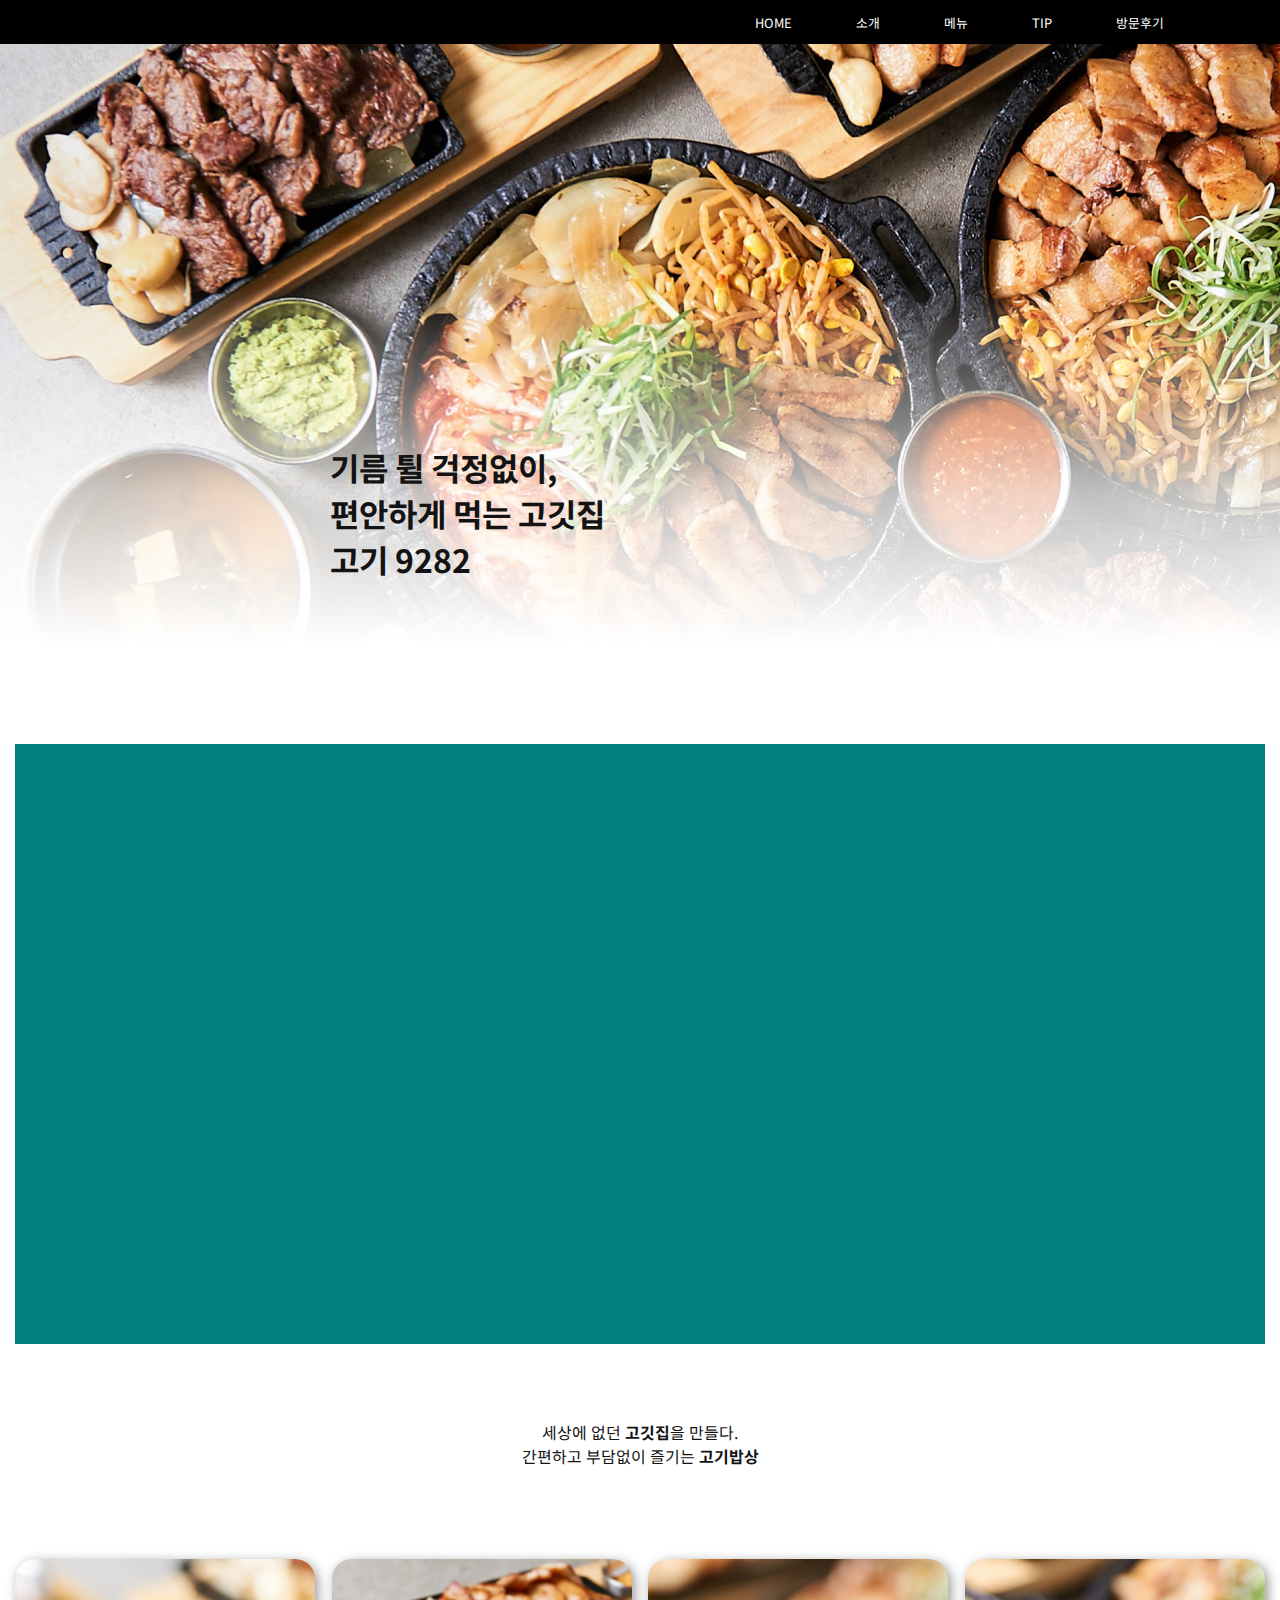
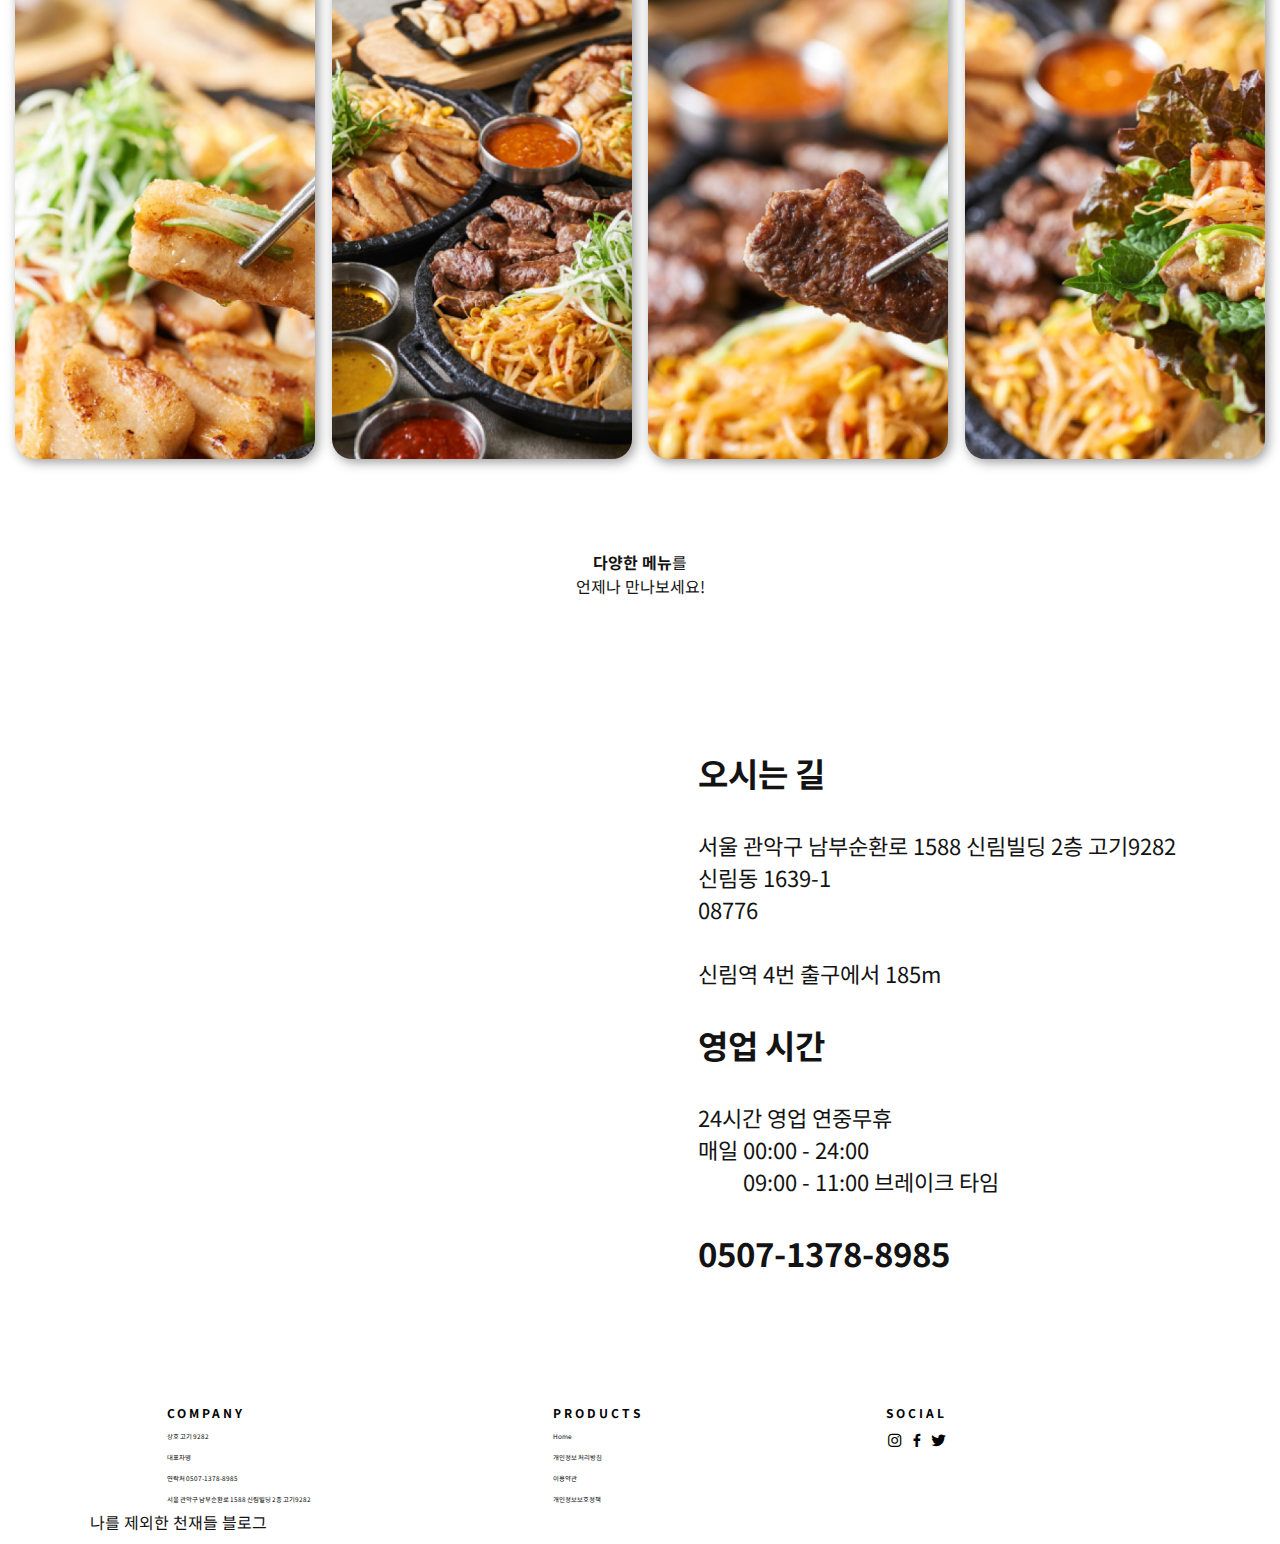
==== home.html @ b2ac959a "first commit" ====
<!DOCTYPE html>
<html lang="en">
<head>
    <meta charset="UTF-8">
    <meta http-equiv="X-UA-Compatible" content="IE=edge">
    <meta name="viewport" content="width=device-width, initial-scale=1.0">
    <title>home</title>
    <link href="https://fonts.googleapis.com/css2?family=Noto+Sans+KR&display=swap" rel="stylesheet">
    <link href='https://unpkg.com/boxicons@2.1.2/css/boxicons.min.css' rel='stylesheet'>
    <link rel="stylesheet" href="css/main.css">
    <link rel="stylesheet" href="css/home.css">
</head>
<body>
    <header class="header" id="header">
        <nav class="nav container" id="nav-toggle">
            <div class="nav-toggle" id="nav-toggle">
                <i class='bx bx-menu'></i>
            </div>
            <div class="nav-menu">
                <ul class="nav-list" id="nav-list">
                    <li class="nav-item">
                        <a href="" class="nav-link">HOME</a></li>
                    <li class="nav-item">
                        <a href="" class="nav-link">소개</a></li>
                    <li class="nav-item">
                        <a href="" class="nav-link">메뉴</a></li>
                    <li class="nav-item">
                        <a href="" class="nav-link">TIP</a></li>
                    <li class="nav-item">
                        <a href="" class="nav-link">방문후기</a></li>
                </ul>
            </div> 
        </nav>
    </header>
    <div class="content">
        <div class="first-img">
            <div class="in-img">
                
            </div>
            <div class="first-img-text">
                <h1>
                    기름 튈 걱정없이,<br>
                    편안하게 먹는 고깃집<br>
                    고기 9282
                </h1>
            </div>
        </div>

        
        <div class="blank"></div>

        <div class="video">
        </div> 

        <div class="blank-2">
            <div class="blank-2-text">
                세상에 없던 <b>고깃집</b>을 만들다.<br>
                간편하고 부담없이 즐기는 <b>고기밥상</b>
            </div>
        </div>    
        
        <div class="img-wrap">
            <div class="img-wrap-inner inner1">
            </div>
            <div class="img-wrap-inner inner2">
            </div>
            <div class="img-wrap-inner inner3">
            </div>
            <div class="img-wrap-inner inner4">
            </div>
        </div>

        <div class="blank-2">
            <div class="blank-2-text">
                <b>다양한 메뉴</b>를<Br>
                    언제나 만나보세요!
            </div>
        </div>

        <div class="map-content">
            <div class="map">
                <iframe src="https://www.google.com/maps/embed?pb=!1m18!1m12!1m3!1d25328.239058313586!2d126.89203697910155!3d37.48362120000005!2m3!1f0!2f0!3f0!3m2!1i1024!2i768!4f13.1!3m3!1m2!1s0x357c9fb8adbb52ed%3A0xb6dce26baa4d7b5!2z7Jyh7LKp67CY7IOBIOyLoOumvOygkA!5e0!3m2!1sko!2skr!4v1663523698987!5m2!1sko!2skr" width="600" height="450" style="border:0;" allowfullscreen="" loading="lazy" referrerpolicy="no-referrer-when-downgrade"></iframe>
            </div>
            <div class="map-text">
                <h2>오시는 길</h2>
                <br>
                서울 관악구 남부순환로 1588 신림빌딩 2층 고기9282<br>
                신림동 1639-1
                <Br>
                08776
                <br><br>
                신림역 4번 출구에서 185m
                <br><br>
                <h2>영업 시간</h2>
                <br>
                24시간 영업 연중무휴<br>
                매일 00:00 - 24:00<br>
                &nbsp&nbsp&nbsp&nbsp&nbsp&nbsp&nbsp&nbsp 09:00 - 11:00 브레이크 타임
                <br><br>
                <h2>0507-1378-8985</h2>
            </div>
        </div>
        
    </div>
    
    

     <!-- footer 영역 -->
     <div class="footer">
        <div class="contain">
            <div class="col">
              <h1>Company</h1>
              <ul>
                <li>상호 고기 9282 </li>
                <li>대표자명</li>
                <li>연락처 0507-1378-8985</li>
                <li>서울 관악구 남부순환로 1588 신림빌딩 2층 고기9282</li>
              </ul>
            </div>
            <div class="col">
              <h1>Products</h1>
              <ul>
                <li>Home</li>
                <li>개인정보 처리방침</li>
                <li>이용약관</li>
                <li>개인정보보호정책</li>
              </ul>
            </div>
            <div class="col social">
                <h1>Social</h1>
                <ul>
                  <li><i class='bx bxl-instagram'></i></li>
                  <li><i class='bx bxl-facebook' ></i></li>
                  <li><i class='bx bxl-twitter' ></i></li>
                </ul>
            </div>
            <div class="clearfix"></div>
        </div>

        
        <div class='loader'>
            <div class="box">
              <p>나를 제외한 천재들 블로그</p>
              
              <div class="blurBox">
                <div class="blur"></div>
                <div class="pick"></div>
                <div class="blur"></div>
              </div>
            </div>
          </div>
        
          <script type="text/javascript">
            (function() {
                if (!window.T) {
                    window.T = {}
                }
                window.T.config = {"TOP_SSL_URL":"https:\/\/www.tistory.com","PREVIEW":false,"ROLE":"guest","PREV_PAGE":"\/130","NEXT_PAGE":"\/128","BLOG":{"isDormancy":false,"title":"\ub098\ub97c \uc81c\uc678\ud55c \ucc9c\uc7ac\ub4e4"},"NEED_COMMENT_LOGIN":true,"COMMENT_LOGIN_CONFIRM_MESSAGE":"\uc774 \ube14\ub85c\uadf8\ub294 \ub85c\uadf8\uc778\ud55c \uc0ac\uc6a9\uc790\uc5d0\uac8c\ub9cc \ub313\uae00 \uc791\uc131\uc744 \ud5c8\uc6a9\ud588\uc2b5\ub2c8\ub2e4. \uc9c0\uae08 \ub85c\uadf8\uc778\ud558\uc2dc\uaca0\uc2b5\ub2c8\uae4c?","LOGIN_URL":"https:\/\/www.tistory.com\/auth\/login\/?redirectUrl=http%3A%2F%2Fgurtn.tistory.com%2F129","DEFAULT_URL":"https:\/\/gurtn.tistory.com","USER":{"name":null,"homepage":null},"ROLE_GROUP":"visitor","SUBSCRIPTION":{"status":"none","isConnected":false,"isProcessing":false,"isPending":false,"isWait":false,"isNone":true},"IS_LOGIN":false,"HAS_BLOG":false,"TOP_URL":"https:\/\/www.tistory.com","JOIN_URL":"https:\/\/www.tistory.com\/member\/join"};
                window.appInfo = {"domain":"tistory.com","topUrl":"https:\/\/www.tistory.com","loginUrl":"https:\/\/www.tistory.com\/auth\/login","logoutUrl":"https:\/\/www.tistory.com\/auth\/logout"};
        
                window.initData = {};
                
            })();
            </script>
    
    <script src="main.js" defer></script>
    <script src="home.js" defer></script>
    
    
</body>
</html>
---- css/main.css ----
/* Google Fonts  */
@import url('https://fonts.googleapis.com/css2?family=Noto+Sans+KR:wght@400;500;700&display=swap');

/* base */
*{
    box-sizing: border-box;
    margin: 0;
    padding: 0;
    font-family: 'Noto Sans KR', sans-serif;
}
body{
    width: 100%;
    height: 100%;
}
ul {
    list-style: none;
}
a{
    text-decoration-line: none;
}

body{
    position: relative;
    font-family: 'Noto Sans KR', sans-serif;
    font-size: 1rem;
    color: rgb(19, 19, 19);
}

/* nav */
.container {
    margin-left: 1rem;
    margin-right: 1rem;
}

header{
    background-color: #000000;
}

nav {
    height: 44px; /* nav글자 높이 */
    /* 수평배열 */
    display: flex;
    justify-content: flex-end;
    align-items: center; /* nav글자 중앙정렬 */
}

nav a {
    color: #fff;
    font-size: 0.8rem; /* 글자 크기*/
}
    
.nav-toggle {
    /* toggle버튼이 보이지 않도록  */
    display: none;
    /* visibility: hidden; */
}

.nav-toggle i{
    color:#fff;
}

.nav-toggle {
    /* toggle버튼이 보이지 않도록  */
    display: none;
    /* visibility: hidden; */
}

.nav-toggle i{
    color:#fff;
}

.nav-list {
    /* 수평배열 */
    display: flex;
    column-gap: 4rem; /* 12px = nav글자사이의 거리 */
    margin-right: 100px;
}

.nav-link {
    display: block; /* a 태그가 한 줄 전체를 차지해서 링크가 동작하도록... */
}

.nav-link {
    color: #fff;
}

/* 배너 글 */
#title_text{
    text-align: center;
    font-size: 1.8rem;
    margin-top: 4.5rem;
}

/* mobile  */
@media screen and (max-width: 680px){
    /* 햄버거 메뉴 보이게 하기 */
    .nav-toggle {
        display: block; /*nav-toggle 즉, 밥 아이콘 제일 앞으로 */
        position: absolute; /*nav-logo 가운데 정렬 */
        cursor: pointer; /* 마우스 포인터: 손 => 토글에 가져 가면 마우스 커서 생성*/ 
    }
    .nav-logo {
        /*밥 아이콘을 중앙 정렬 시켜서 아래에 있는 메뉴토글 버튼 보이게*/
        margin: 0 auto; /*가운데 정렬*/
    }
    /* nav의 글자 햄버거 메뉴 안으로 수직으로 flex 방향 바꾸기 */
    .nav-list {
        flex-direction: column; /*수직*/
        position: absolute; /* 원래 있던 자리의 (0,0)위치 */
        left: 0; /* 왼쪽 정렬 */
        right: 0; /* 넓이를 100%로 채움 */
        top: 44px; /* nav높이 -> top높이 부분을 nav아래로 맞춘다. */
        width: 100%;
        background-color: #2f2f2f;
        /* display: none; toggle 버튼이 안 보이게 하도록 toggle nav바가  */
        /* 영역에 넘쳐나가게 되면 아예 보이지 않게 감추는 것 */
        height: 0; /*overflow: hidden과 함께 메뉴 안 보이게 하자*/
        overflow: hidden;
        transition: 0.3s;
    }
    .nav-item{
        /* nav 메뉴 글자 사이의 위아래 여백 주기*/
        padding: 0.5rem 0;
        border-bottom: 1px solid #fff;
        text-align: center; /* 글자 가운데 정렬 */
    }
    .show-menu {
        height: 176px;
        width: 100%;
    }
}
---- css/home.css ----
.first-img{
  width:100%;
  height: 600px;
  background: linear-gradient(
      to bottom,
      rgba(255, 255, 255, 0) 10%,
      rgba(255, 255, 255, 0) 25%,
      rgba(255, 255, 255, 0) 40%,
      rgba(255, 255, 255, 0.25) 50%,
      rgba(255, 255, 255, 0.75) 75%,
      rgba(255, 255, 255, 1) 100%
    ),
    url("/img/Mask group.png");
}
.in-img{
  width:100%;
  height:600px;
  position: absolute;
}

.first-img-text{
    padding-left: 330px;
    padding-top: 400px;
    position:relative;
}
.blank{
    width: 100%;
    height:100px;
     
}
.content{
    width:100%;
    display: flex;
    flex-direction: column;
    align-items: center;
}

.video{
    width:1250px;
    height:600px;
    background-color: teal;
    
}
.blank-2{
    width: 100%;
    height:200px;
    display: flex;
    justify-content: center;
    align-items: center;
    text-align: center;
}
.img-wrap{
    width:1250px;
    height:530px;
    display: flex;
    justify-content: space-between;
    align-items: center;
}
.img-wrap-inner{
    width:300px;
    height:500px;
    border-radius: 20px;
    background-color: aquamarine;
    position: relative;
    overflow: hidden;
    box-shadow: 3px 3px 12px #999;
}
.inner1{
  background-image: url("/img/home-img-list/Rectangle 36.png");
  background-size: cover;
}
.inner2{
  background-image: url("/img/home-img-list/Rectangle 33.png");
  background-size: cover;
}
.inner3{
  background-image: url("/img/home-img-list/Rectangle 34.png");
  background-size: cover;
}
.inner4{
  background-image: url("/img/home-img-list/Rectangle 35.png");
  background-size: cover;
}
.img-wrap-inner:hover{
    width:330px;
    height:530px;
    transition: 0.3s;
    -webkit-transition: 0.3s;
    -moz-transition: 0.3s;
    box-shadow: 3px 3px 12px #999;
}
.img-wrap-inner:after{
    content: "";
    position: absolute;
    top: -110%;
    left: -210%;
    width: 200%;
    height: 200%;
    opacity: 0;
    transform: rotate(30deg);
  
    background: rgba(255, 255, 255, 0.13);
    background: linear-gradient(
    to right, 
    rgba(255, 255, 255, 0.13) 0%,
    rgba(255, 255, 255, 0.13) 77%,
    rgba(255, 255, 255, 0.5) 92%,
    rgba(255, 255, 255, 0.0) 100%
  );
}
.img-wrap-inner:hover:after{
    opacity: 1;
  top: -30%;
  left: -30%;
  transition-property: left, top, opacity;
  transition-duration: 0.7s, 0.7s, 0.15s;
  transition-timing-function: ease;
}
.img-wrap-inner:active:after{
    opacity: 0;
}
.map-content{
    width:1250px;
    height:700px;
    display: flex;
    justify-content: space-evenly;
    align-items: center;
}
.map>iframe{
    width:550px;
    height:550px;
}

.map-text{
    width:500px;
    height:550px;
    font-size: 22px;
}


/* footer */
.footer {
    width: 100%; /* 넓이를 100%로 채우기 반응형 */
    background-color: white;
    padding: 10px 90px;
  }
  
  .contain {
    margin-left: 6vw;
    display: flex;
    justify-content: space-between;  
  }
  
  .footer .col {
    align-items: center;
    float: left;
    column-gap: 40px; /*글자사이의 거리 */
  }
  
  .footer .col .social {
    float: left;
  }
  
  .footer .col h1 {
    font-size: 12px;
    line-height: 17px;
    padding: 20px 0px 5px 0px;
    color: #000;
    /* footer 소제목 글씨 모양 */
    text-transform: uppercase;
    letter-spacing: 0.25em;
  }
  
  .footer .col ul {
    list-style-type: none; /* • 모양 없애기 */
  }
  
  .footer .col ul li {
    color: #000;
    font-size: 0.5vw;
    /*글자사이의 간격*/
    padding: 6px 0px 6px 0px; 
    cursor: pointer; /*cursor 마우스 커서 모양 뜨기 */
    /*마우스 커서 시 색상 변하는 속도 조절 */
    transition: 0.2s; 
    -webkit-transition: 0.2s;
    -moz-transition: 0.2s;
  }
  
  .social ul li {
    display: inline-block;
  }
   
  i {
    font-size: 1.1rem;
  }
  /*마우스커서 올릴 시 글자의 색상이 변함 */
  .footer .col ul li:hover {
    color: darkslateblue;
    transition: 0.1s;
    -webkit-transition: 0.1s;
    -moz-transition: 0.1s;
  }
  
  /*마우스커서 올릴 시 글자의 색상이 변함 */
  .social ul li img :hover {
    color: #fff;
    transition: 0.1s;
    -webkit-transition: 0.1s;
    -moz-transition: 0.1s;
  }
  
  .clearfix {
    clear: both;
  }
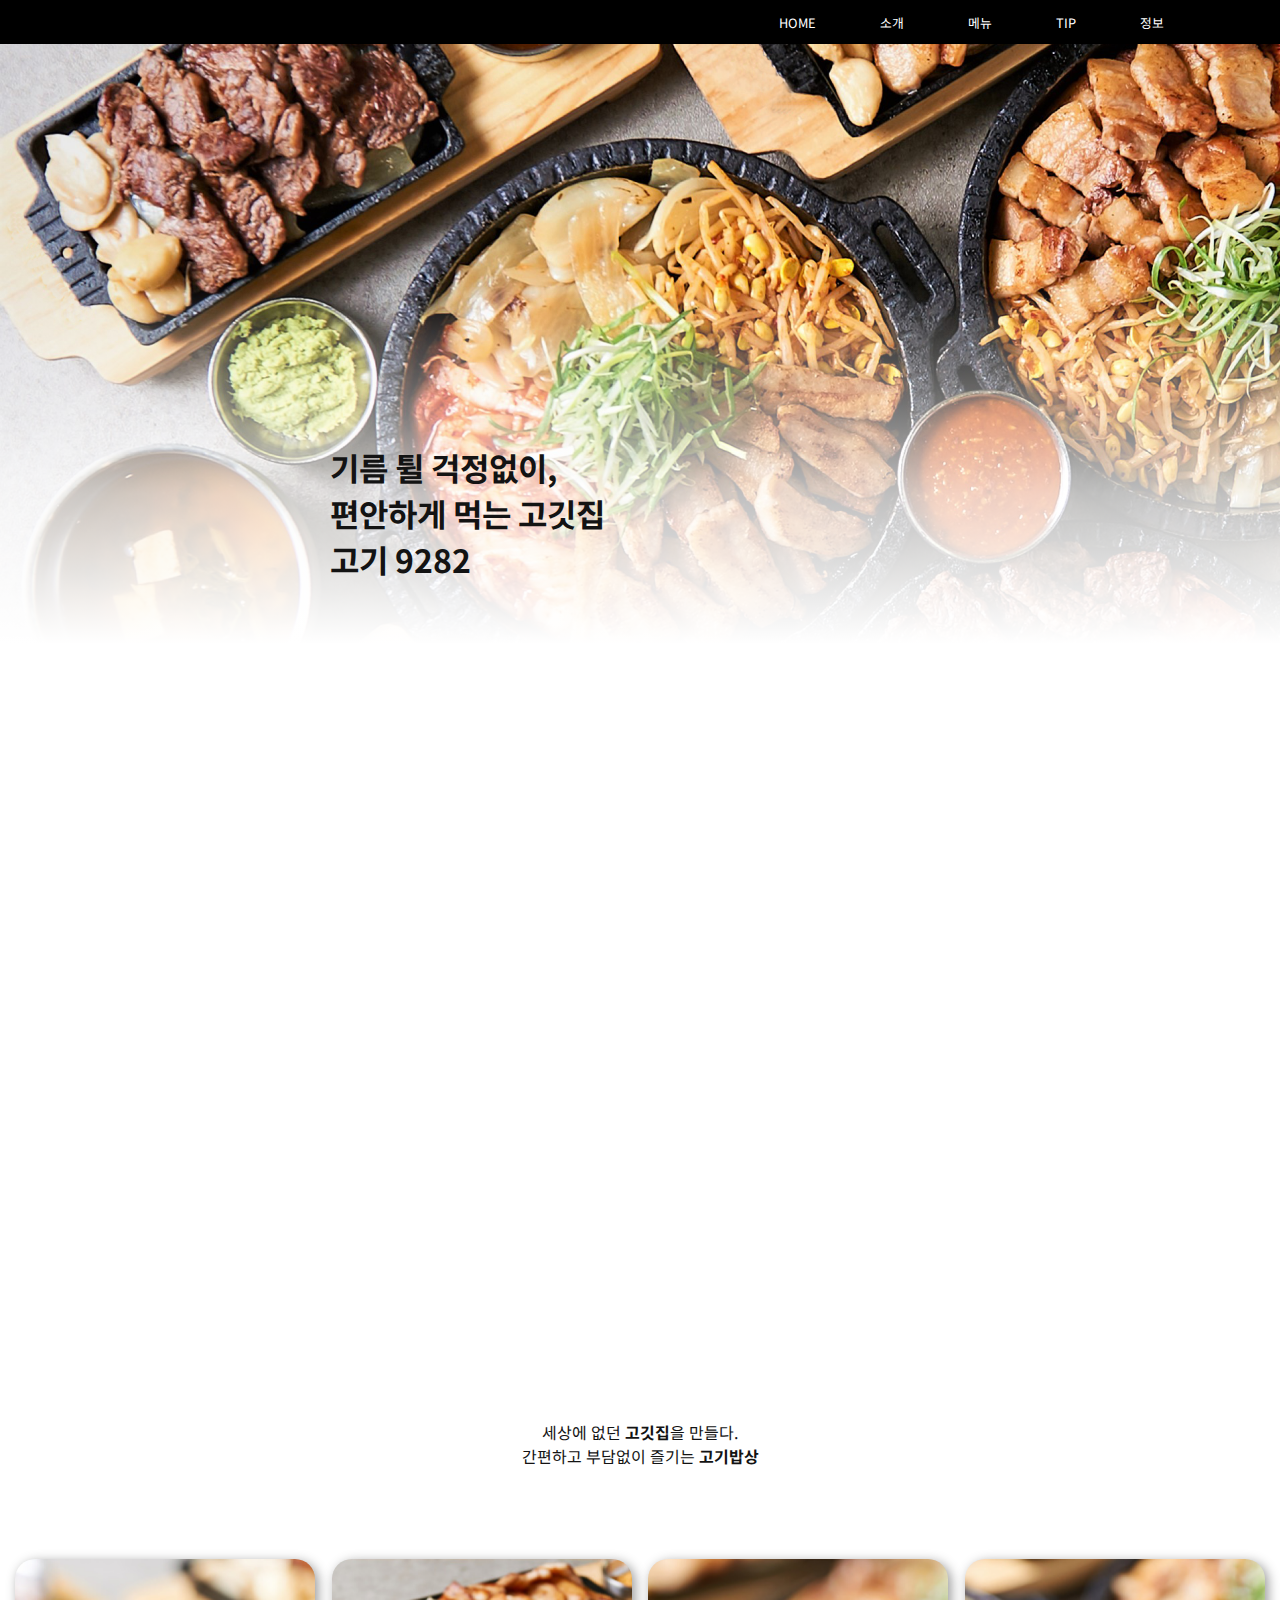
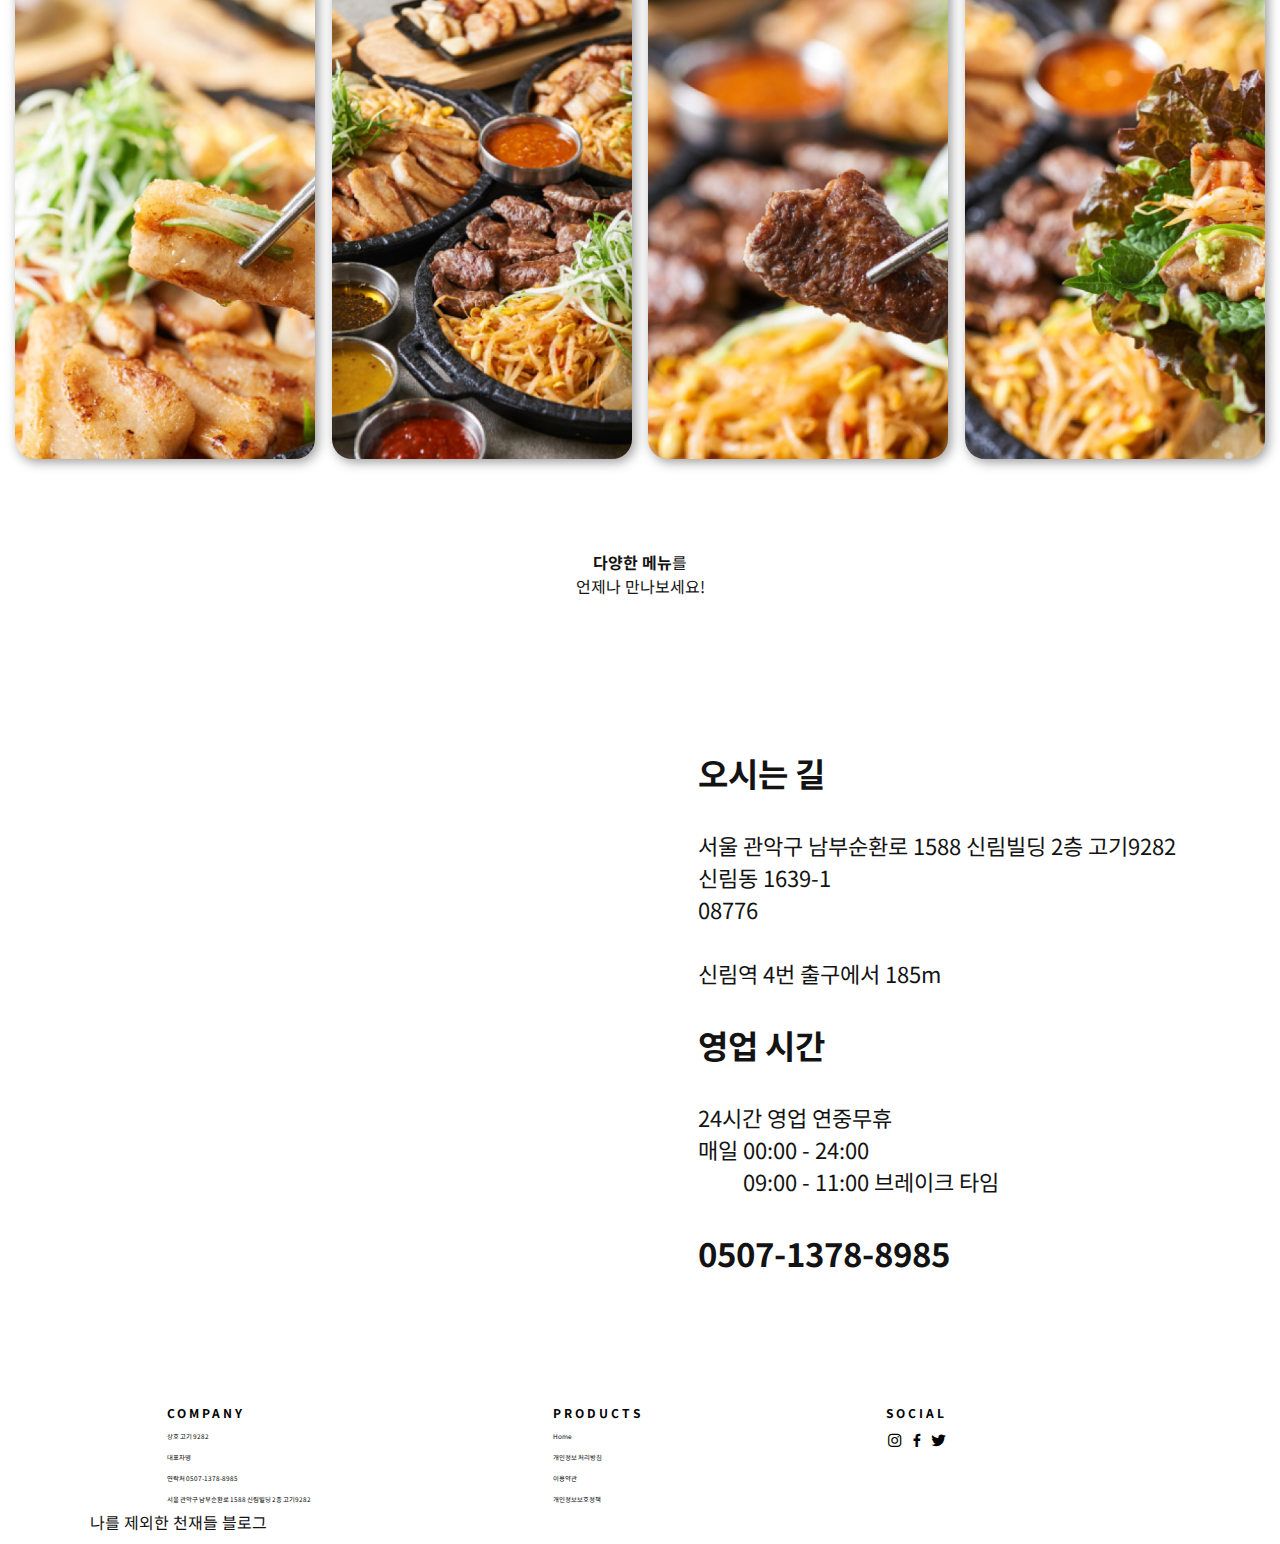
==== commit 8e285c31: "커밋" ====
--- a/home.html
+++ b/home.html
@@ -27,16 +27,14 @@
                     <li class="nav-item">
                         <a href="" class="nav-link">TIP</a></li>
                     <li class="nav-item">
-                        <a href="" class="nav-link">방문후기</a></li>
+                        <a href="" class="nav-link">정보</a></li>
                 </ul>
             </div> 
         </nav>
     </header>
     <div class="content">
         <div class="first-img">
-            <div class="in-img">
-                
-            </div>
+            <div class="in-img"></div>
             <div class="first-img-text">
                 <h1>
                     기름 튈 걱정없이,<br>
@@ -50,6 +48,9 @@
         <div class="blank"></div>
 
         <div class="video">
+            <video autoplay loop>
+                <source src="/video/신사리 소개 영상.mp4" type = "video/mp4">
+            </video>
         </div> 
 
         <div class="blank-2">
@@ -100,6 +101,8 @@
                 <h2>0507-1378-8985</h2>
             </div>
         </div>
+
+
         
     </div>
     
@@ -163,8 +166,7 @@
             })();
             </script>
     
-    <script src="main.js" defer></script>
-    <script src="home.js" defer></script>
+    <script src="/js/main.js" defer></script>
     
     
 </body>
--- a/css/home.css
+++ b/css/home.css
@@ -38,8 +38,10 @@
 .video{
     width:1250px;
     height:600px;
-    background-color: teal;
-    
+    overflow: hidden;
+}
+video{
+  width: 100%;
 }
 .blank-2{
     width: 100%;
@@ -136,8 +138,6 @@
     height:550px;
     font-size: 22px;
 }
-
-
 /* footer */
 .footer {
     width: 100%; /* 넓이를 100%로 채우기 반응형 */
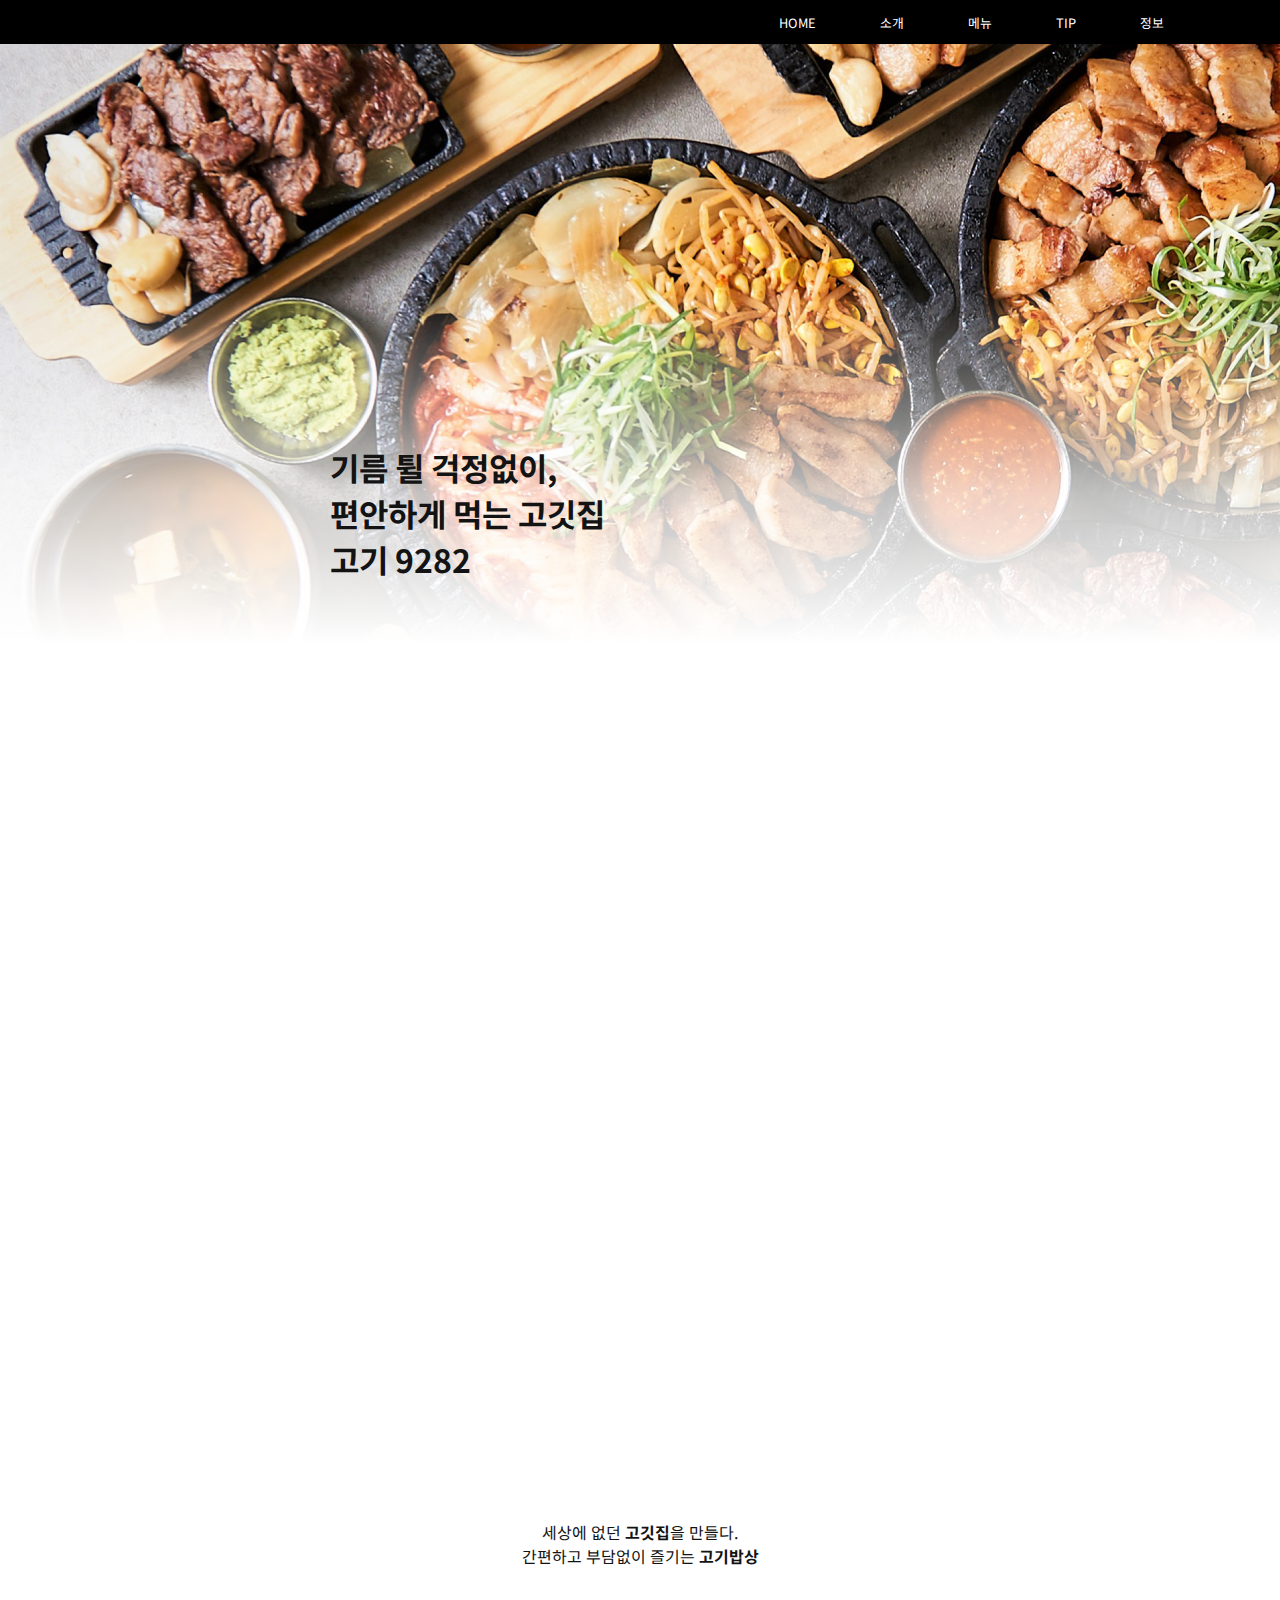
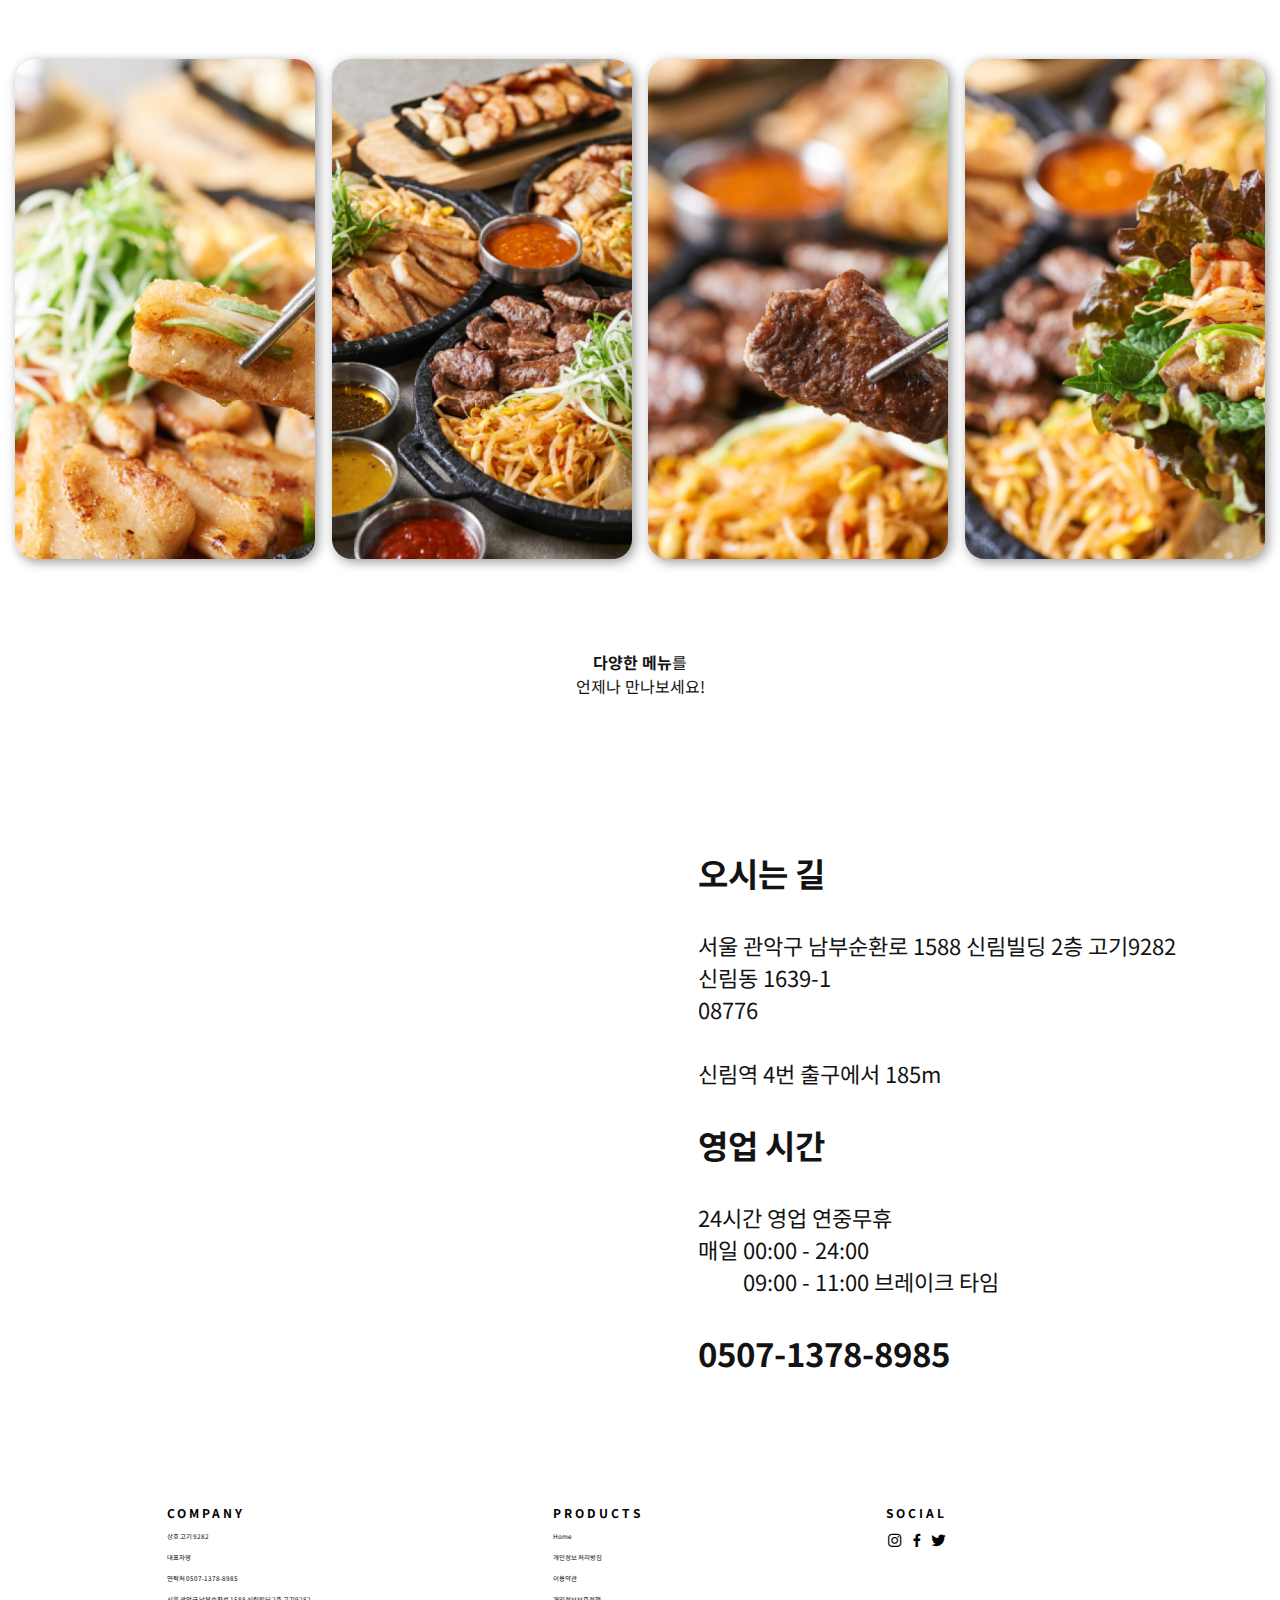
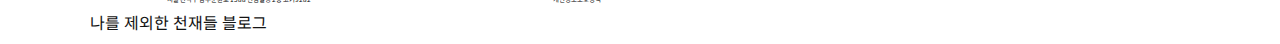
==== commit 496b5244: "수정" ====
--- a/home.html
+++ b/home.html
@@ -49,7 +49,7 @@
 
         <div class="video">
             <video autoplay loop>
-                <source src="/video/신사리 소개 영상.mp4" type = "video/mp4">
+                <source src="/video/신사리 소개 영상_수정.mp4" type = "video/mp4">
             </video>
         </div> 
 
--- a/css/main.css
+++ b/css/main.css
@@ -64,7 +64,13 @@
     display: none;
     /* visibility: hidden; */
 }
-
+.nav_item{
+border-radius: 100%;
+width:fit-content;
+}
+.nav_item:hover{
+    background-color: #fff;
+}
 .nav-toggle i{
     color:#fff;
 }
--- a/css/home.css
+++ b/css/home.css
@@ -37,7 +37,7 @@
 
 .video{
     width:1250px;
-    height:600px;
+    height:700px;
     overflow: hidden;
 }
 video{
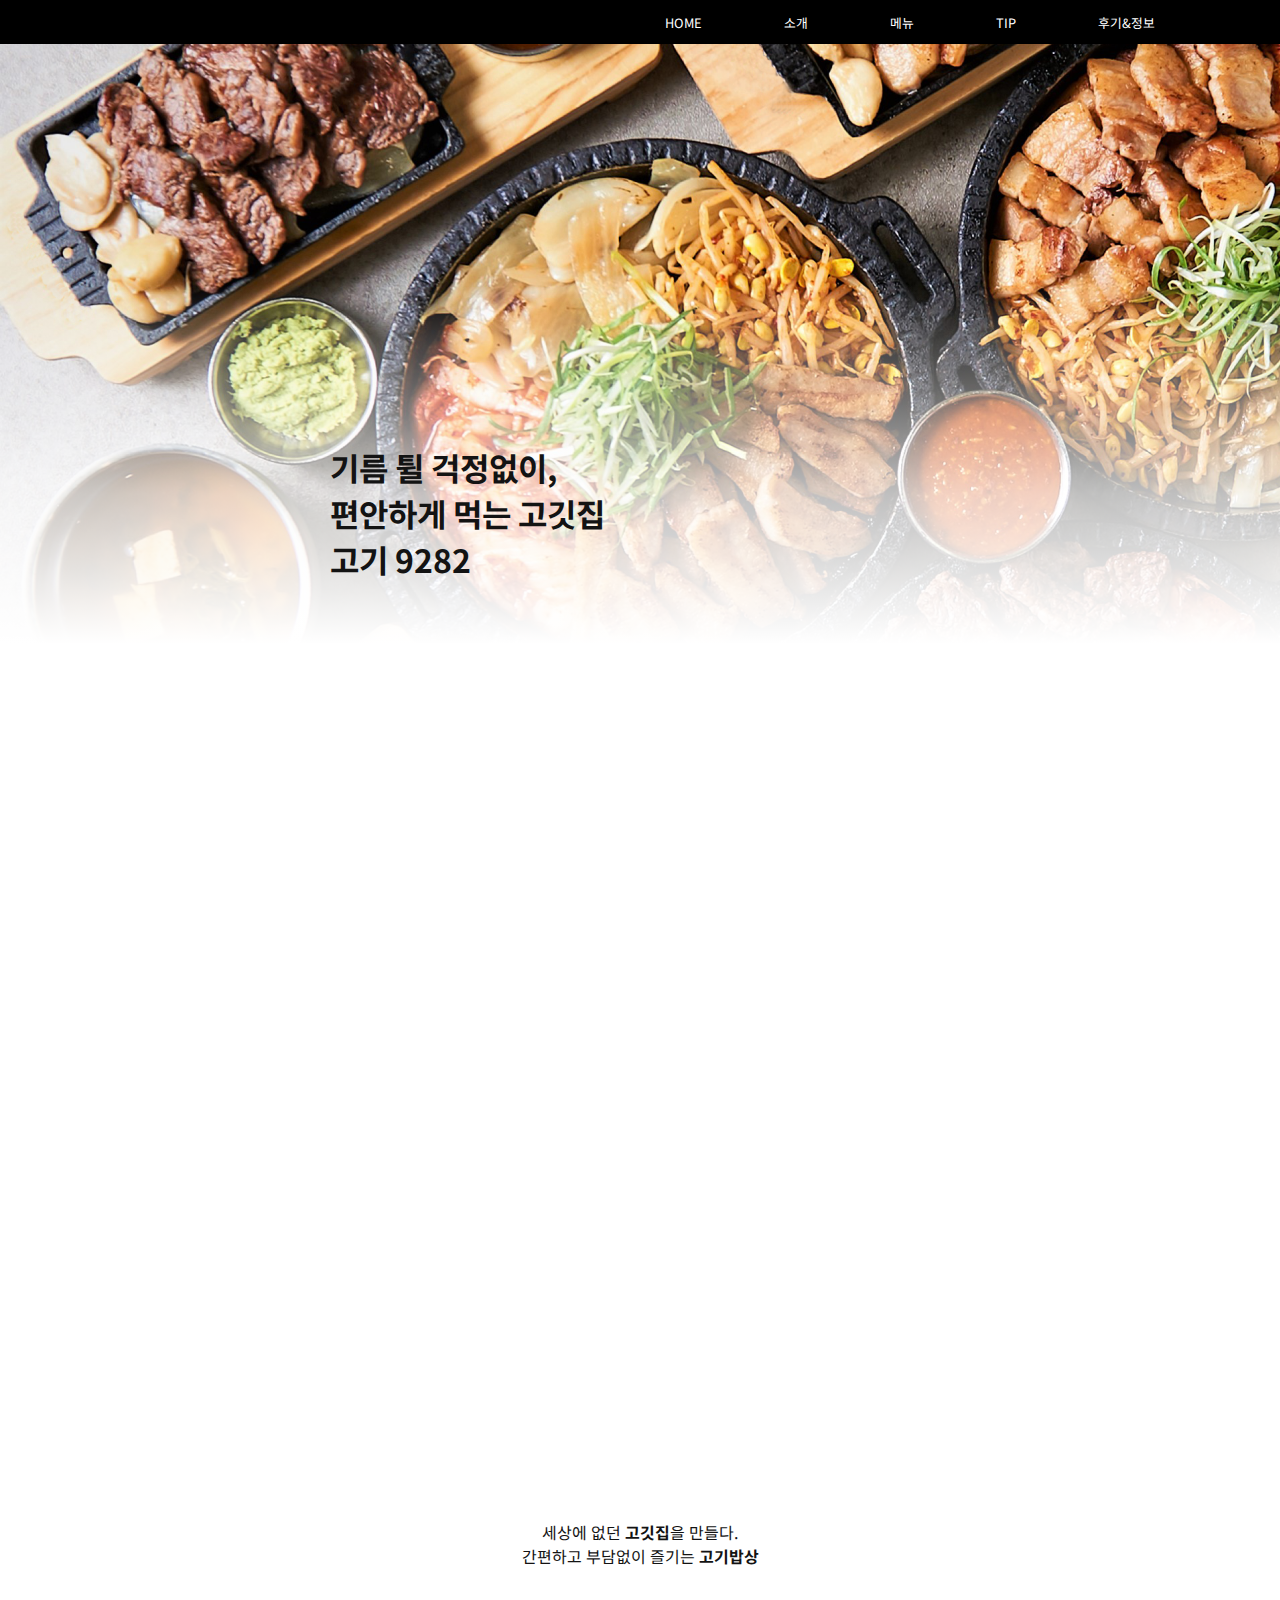
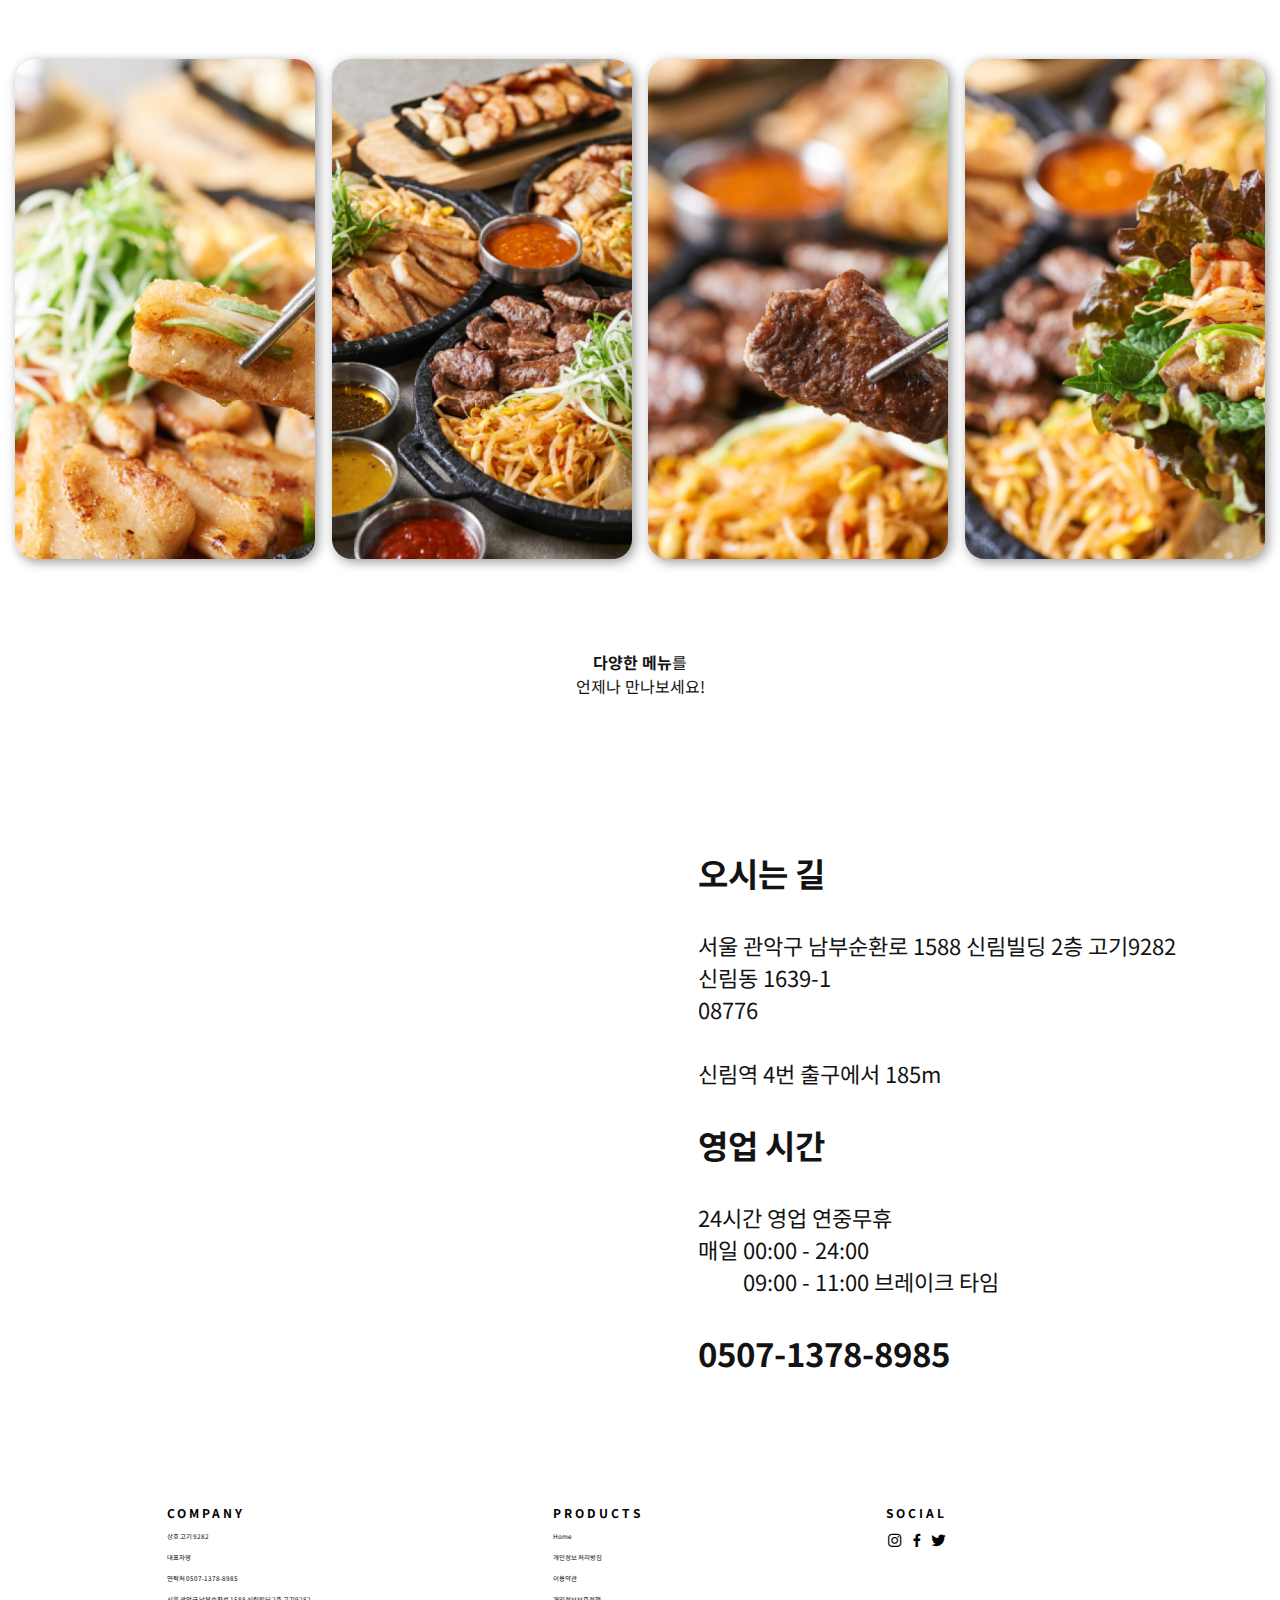
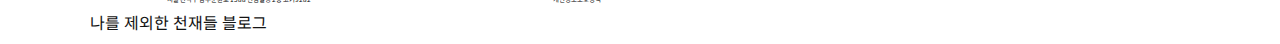
==== commit a9952b36: "수정" ====
--- a/home.html
+++ b/home.html
@@ -19,15 +19,15 @@
             <div class="nav-menu">
                 <ul class="nav-list" id="nav-list">
                     <li class="nav-item">
-                        <a href="" class="nav-link">HOME</a></li>
+                        <a href="" class="nav-link">&ensp; HOME &ensp;</a></li>
                     <li class="nav-item">
-                        <a href="" class="nav-link">소개</a></li>
+                        <a href="" class="nav-link">&ensp; 소개 &ensp;</a></li>
                     <li class="nav-item">
-                        <a href="" class="nav-link">메뉴</a></li>
+                        <a href="" class="nav-link">&ensp; 메뉴 &ensp;</a></li>
                     <li class="nav-item">
-                        <a href="" class="nav-link">TIP</a></li>
+                        <a href="" class="nav-link">&ensp; TIP &ensp;</a></li>
                     <li class="nav-item">
-                        <a href="" class="nav-link">정보</a></li>
+                        <a href="" class="nav-link">&ensp; 후기&정보 &ensp;</a></li>
                 </ul>
             </div> 
         </nav>
--- a/css/main.css
+++ b/css/main.css
@@ -64,12 +64,10 @@
     display: none;
     /* visibility: hidden; */
 }
-.nav_item{
-border-radius: 100%;
-width:fit-content;
-}
-.nav_item:hover{
-    background-color: #fff;
+.nav-link:hover{
+background-color: #fff;
+color: #000000;
+border-radius: 0.5rem;
 }
 .nav-toggle i{
     color:#fff;
@@ -84,6 +82,7 @@
 
 .nav-link {
     display: block; /* a 태그가 한 줄 전체를 차지해서 링크가 동작하도록... */
+    border: black;
 }
 
 .nav-link {
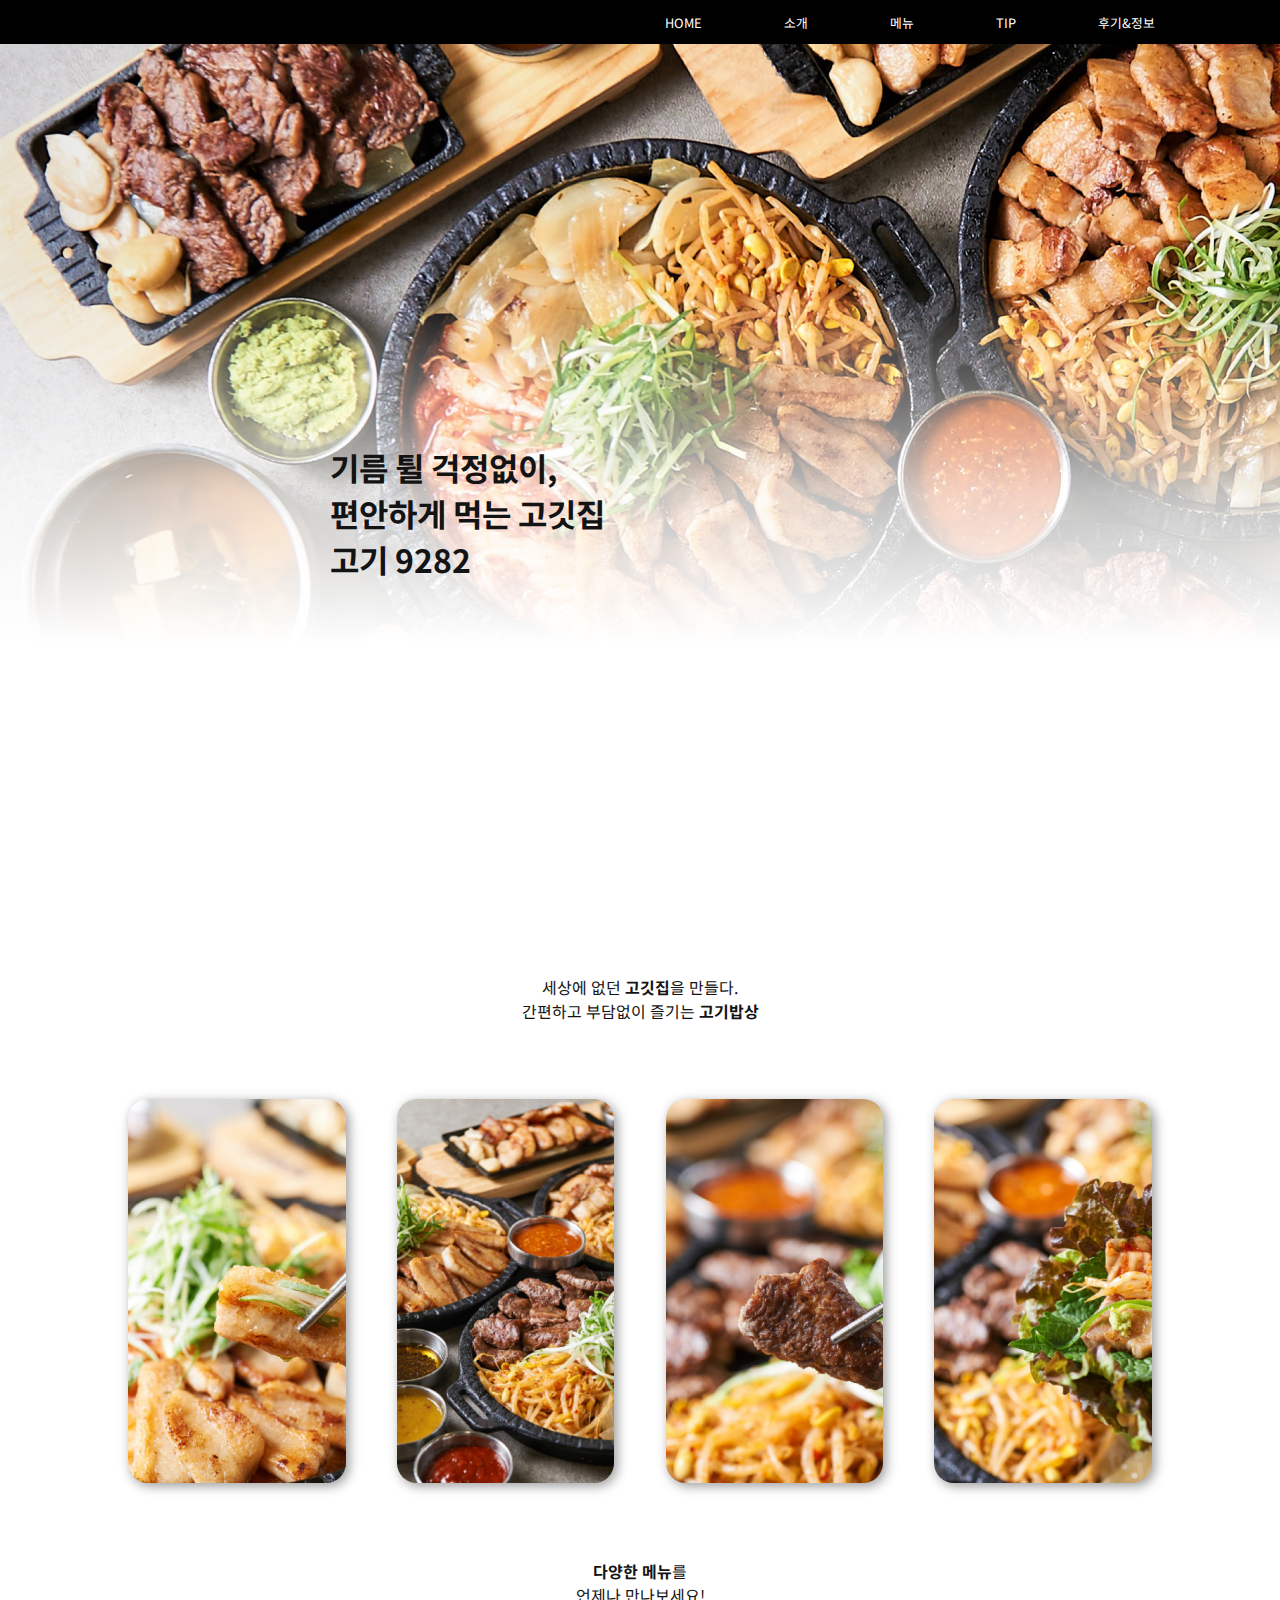
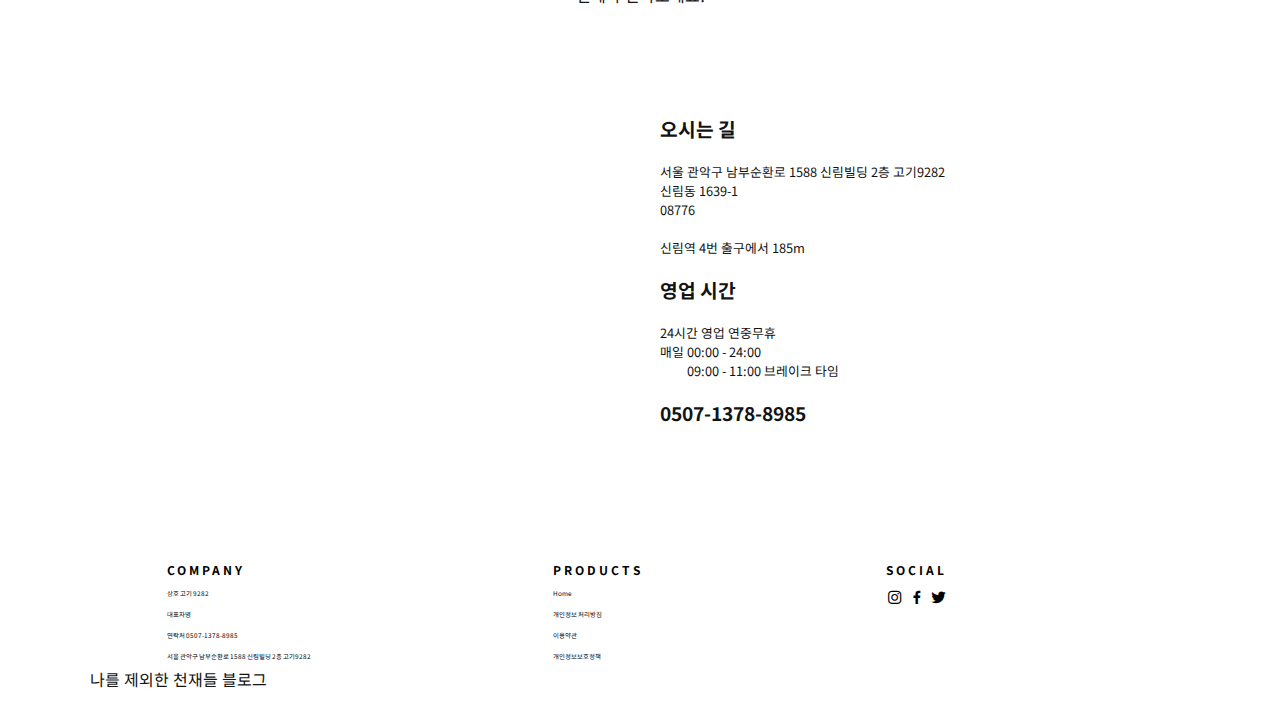
==== commit 95515892: "진짜 최종" ====
--- a/home.html
+++ b/home.html
@@ -21,13 +21,13 @@
                     <li class="nav-item">
                         <a href="" class="nav-link">&ensp; HOME &ensp;</a></li>
                     <li class="nav-item">
-                        <a href="" class="nav-link">&ensp; 소개 &ensp;</a></li>
+                        <a href="starlight_shrine-master/introduce_페이지/Introduce.html" class="nav-link">&ensp; 소개 &ensp;</a></li>
                     <li class="nav-item">
-                        <a href="" class="nav-link">&ensp; 메뉴 &ensp;</a></li>
+                        <a href="starlight_shrine-master/menu/menu.html" class="nav-link">&ensp; 메뉴 &ensp;</a></li>
                     <li class="nav-item">
-                        <a href="" class="nav-link">&ensp; TIP &ensp;</a></li>
+                        <a href="starlight_shrine-master/Tip 페이지/Tip.html" class="nav-link">&ensp; TIP &ensp;</a></li>
                     <li class="nav-item">
-                        <a href="" class="nav-link">&ensp; 후기&정보 &ensp;</a></li>
+                        <a href="starlight_shrine-master/visitlog_페이지/visitlog.html" class="nav-link">&ensp; 후기&정보 &ensp;</a></li>
                 </ul>
             </div> 
         </nav>
@@ -49,7 +49,7 @@
 
         <div class="video">
             <video autoplay loop>
-                <source src="/video/신사리 소개 영상_수정.mp4" type = "video/mp4">
+                <source src="./video/신사리 소개 영상_수정.mp4" type = "video/mp4">
             </video>
         </div> 
 
--- a/css/main.css
+++ b/css/main.css
@@ -65,9 +65,9 @@
     /* visibility: hidden; */
 }
 .nav-link:hover{
-background-color: #fff;
-color: #000000;
-border-radius: 0.5rem;
+    background-color: #fff;
+    color: #000000;
+    border-radius: 0.5rem;
 }
 .nav-toggle i{
     color:#fff;
--- a/css/home.css
+++ b/css/home.css
@@ -36,8 +36,7 @@
 }
 
 .video{
-    width:1250px;
-    height:700px;
+    width:70%;
     overflow: hidden;
 }
 video{
@@ -52,15 +51,15 @@
     text-align: center;
 }
 .img-wrap{
-    width:1250px;
-    height:530px;
+    width:80vw;
+    height:30vw;
     display: flex;
     justify-content: space-between;
     align-items: center;
 }
 .img-wrap-inner{
-    width:300px;
-    height:500px;
+    width:17vw;
+    height:30vw;
     border-radius: 20px;
     background-color: aquamarine;
     position: relative;
@@ -84,8 +83,8 @@
   background-size: cover;
 }
 .img-wrap-inner:hover{
-    width:330px;
-    height:530px;
+    width:20vw;
+    height:31vw;
     transition: 0.3s;
     -webkit-transition: 0.3s;
     -moz-transition: 0.3s;
@@ -122,21 +121,22 @@
     opacity: 0;
 }
 .map-content{
-    width:1250px;
-    height:700px;
+    width:60vw;
+    height:35vw;
     display: flex;
     justify-content: space-evenly;
     align-items: center;
 }
 .map>iframe{
-    width:550px;
-    height:550px;
+    width:30vw;
+    height:30vw;
 }
 
 .map-text{
-    width:500px;
-    height:550px;
-    font-size: 22px;
+    width:50vw;
+    height:30vw;
+    font-size: 1vw;
+    padding-left: 20px;
 }
 /* footer */
 .footer {
